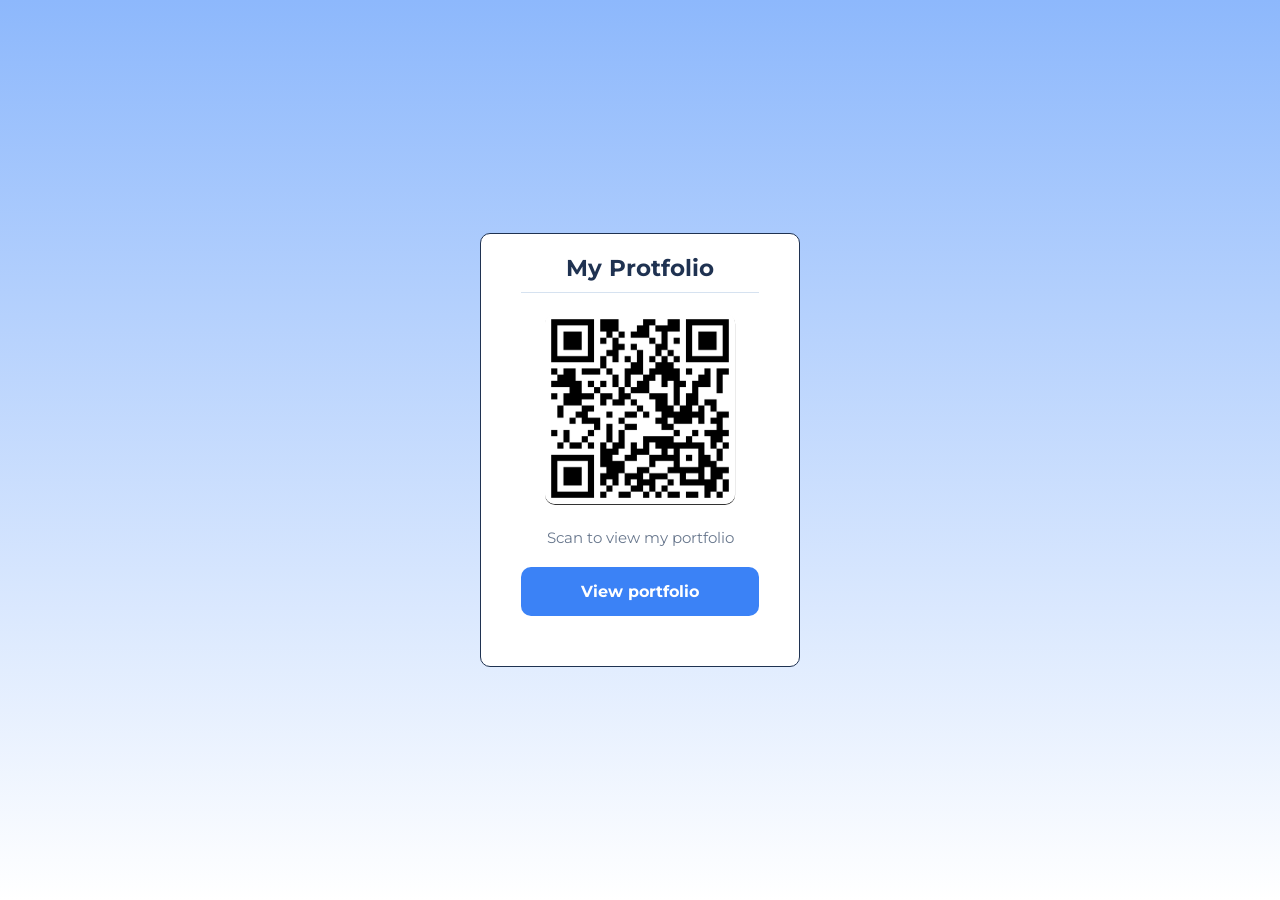
==== index2.html @ 61726983 "New page with enhancement" ====
<!DOCTYPE html>
<html lang="en">
<head>
  <meta charset="UTF-8">
  <meta name="viewport" content="width=device-width, initial-scale=1.0"> <!-- displays site properly based on user's device -->
  <link rel="icon" type="image/png" sizes="32x32" href="./images/favicon-32x32.png">
  <title>My Protfolio QR code</title>
  <link rel="preconnect" href="https://fonts.googleapis.com">
  <link rel="preconnect" href="https://fonts.gstatic.com" crossorigin>
  <link href="https://fonts.googleapis.com/css2?family=Montserrat:ital,wght@0,100..900;1,100..900&display=swap" rel="stylesheet">
  <link rel="stylesheet" href="style.css">
</head>
<body>
  <main class="main__section">

    <h2 class="title">My Protfolio</h2>

    <picture class="image__container">
        <img class="image" src="./images/My_portfolio_website-1024.png" alt="QR code linking to Frontend Mentor">
    </picture>

    <section class="content__container">
        <p class="description">Scan to view my portfolio</p>
        <a class="portfolio__link" href="https://honor-mb.github.io/PORTFOLIO/">View portfolio</a>
    </section>

  </main>
</body>
</html>
---- style.css ----
*
{
    margin: 0;
    padding: 0;
    box-sizing: border-box;
    font-family:var(--ff-base) ;
}
html
{
    font-size: 62.5%;
}

:root
{
    /* COLOR */

    --White: hsl(0, 0%, 100%);
    --Slate-300: hsl(212, 45%, 89%);
    --Slate-500: hsl(216, 15%, 48%);
    --Slate-900: hsl(218, 44%, 22%);
    --accent-color: #3B82F6;

    /* FONT FAMILY */
    --ff-base: "Montserrat", sans-serif;

}

body
{
    font-size: 15px;
    font-weight: 400;
    min-height: 100vh;
    display: grid;
    place-content: center;
    background: linear-gradient(to bottom, #8db8fc, #fff);
    color: var(--Slate-900);
}

main
{
    width: 32rem;
    padding: 2rem 4rem;
    border-radius: 1rem;
    background-color: var(--White);
    border: .1rem solid var(--Slate-900);
    text-align: center;
    display: grid;
    gap: 2rem;
    transition: all 0.3s ease-in-out;
}

main:hover
{
    transform: translateY(-3px);
}

.title
{
    border-bottom: .1rem solid var(--Slate-300);
    padding-bottom: 1rem;
}

.image
{
    width: 80%;
    border-radius: 1rem;
    box-shadow: .1px 1px .5px #333;
}

.content__container
{
    display: grid;
    gap: 2rem;
    padding-bottom: 3rem;
}

.description
{
    color: var(--Slate-500);
}

.portfolio__link
{
    padding: 1.5rem;
    font-weight: bold;
    font-size: 1.6rem;
    border-radius: 1rem;
    background-color: var(--accent-color);
    color: var(--White);
    transition: all .5s ease-in-out;
    text-decoration: none;
}

.portfolio__link:hover
{
    transform: translateY(-1.5px);
    background-color: var(--Slate-900);

}
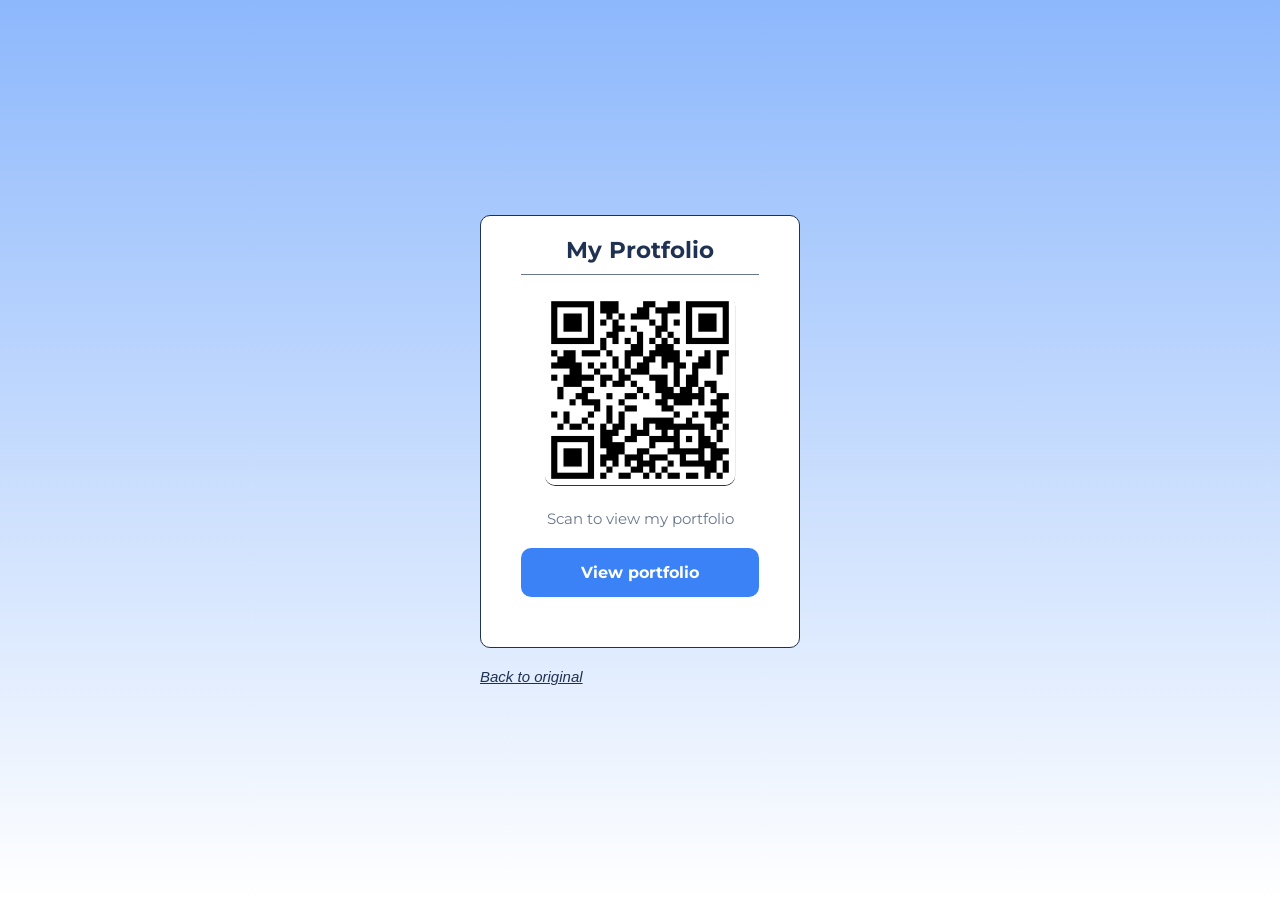
==== commit 7041f08d: "Enhance version" ====
--- a/index2.html
+++ b/index2.html
@@ -8,10 +8,10 @@
   <link rel="preconnect" href="https://fonts.googleapis.com">
   <link rel="preconnect" href="https://fonts.gstatic.com" crossorigin>
   <link href="https://fonts.googleapis.com/css2?family=Montserrat:ital,wght@0,100..900;1,100..900&display=swap" rel="stylesheet">
-  <link rel="stylesheet" href="style.css">
+  <link rel="stylesheet" href="style2.css">
 </head>
 <body>
-  <main class="main__section">
+  <main class="card">
 
     <h2 class="title">My Protfolio</h2>
 
@@ -23,7 +23,8 @@
         <p class="description">Scan to view my portfolio</p>
         <a class="portfolio__link" href="https://honor-mb.github.io/PORTFOLIO/">View portfolio</a>
     </section>
+  </main>
 
-  </main>
+  <a class="page__link" href="./index.html">Back to original</a>
 </body>
 </html>
--- a/style2.css
+++ b/style2.css
@@ -0,0 +1,148 @@
+*
+{
+    margin: 0;
+    padding: 0;
+    box-sizing: border-box;
+    font-family:var(--ff-base) ;
+}
+html
+{
+    font-size: 62.5%;
+}
+
+:root
+{
+    /* COLOR */
+
+    --White: hsl(0, 0%, 100%);
+    --Slate-300: hsl(212, 45%, 89%);
+    --Slate-500: hsl(216, 15%, 48%);
+    --Slate-900: hsl(218, 44%, 22%);
+    --accent-color: #3B82F6;
+
+    /* FONT FAMILY */
+    --ff-base: "Montserrat", sans-serif;
+
+}
+
+body
+{
+    font-size: 15px;
+    font-weight: 400;
+    min-height: 100vh;
+    display: grid;
+    place-content: center;
+    background: linear-gradient(to bottom, #8db8fc, #fff);
+    color: var(--Slate-900);
+}
+
+.card
+{
+    width: 32rem;
+    padding: 2rem 4rem;
+    margin-bottom: 2rem;
+    border-radius: 1rem;
+    background-color: var(--White);
+    border: .1rem solid var(--Slate-900);
+    text-align: center;
+    display: grid;
+    gap: 2rem;
+    transition: all 0.3s ease-in-out;
+    animation: fadeSlideIn 0.6s ease forwards;
+    /* opacity: 0; */
+}
+
+@keyframes fadeSlideIn {
+    from
+    {
+        opacity: 0;
+        transform: translateY(30px);
+    }
+
+    to
+    {
+        opacity: 1;
+        transform: translateY(0);
+    }
+}
+
+.card:hover
+{
+    transform: translateY(-3px);
+}
+
+.title
+{
+    border-bottom: .1rem solid var(--Slate-500);
+    padding-bottom: 1rem;
+}
+
+.image
+{
+    width: 80%;
+    border-radius: 1rem;
+    box-shadow: .1px 1px .5px #333;
+    animation: fadeIn 2s ease forwards;
+}
+
+@keyframes fadeIn {
+    from
+    {
+        transform: scale(0);
+    }
+
+    to
+    {
+        transform: scale(1);
+    }
+}
+
+.content__container
+{
+    display: grid;
+    gap: 2rem;
+    padding-bottom: 3rem;
+}
+
+.description
+{
+    color: var(--Slate-500);
+}
+
+.portfolio__link
+{
+    padding: 1.5rem;
+    font-weight: bold;
+    font-size: 1.6rem;
+    border-radius: 1rem;
+    background-color: var(--accent-color);
+    color: var(--White);
+    transition: all .5s ease-in-out;
+    text-decoration: none;
+    animation: popIn 2s ease forwards;
+}
+
+@keyframes popIn {
+    from
+    {
+        transform: scale(0.9);
+    }
+
+    to
+    {
+        transform: scale(1);
+    }
+}
+
+.portfolio__link:hover
+{
+    transform: translateY(-1.5px);
+    background-color: var(--Slate-900);
+
+}
+
+.page__link
+{
+    font-style: italic;
+    color:var(--Slate-900);
+}
